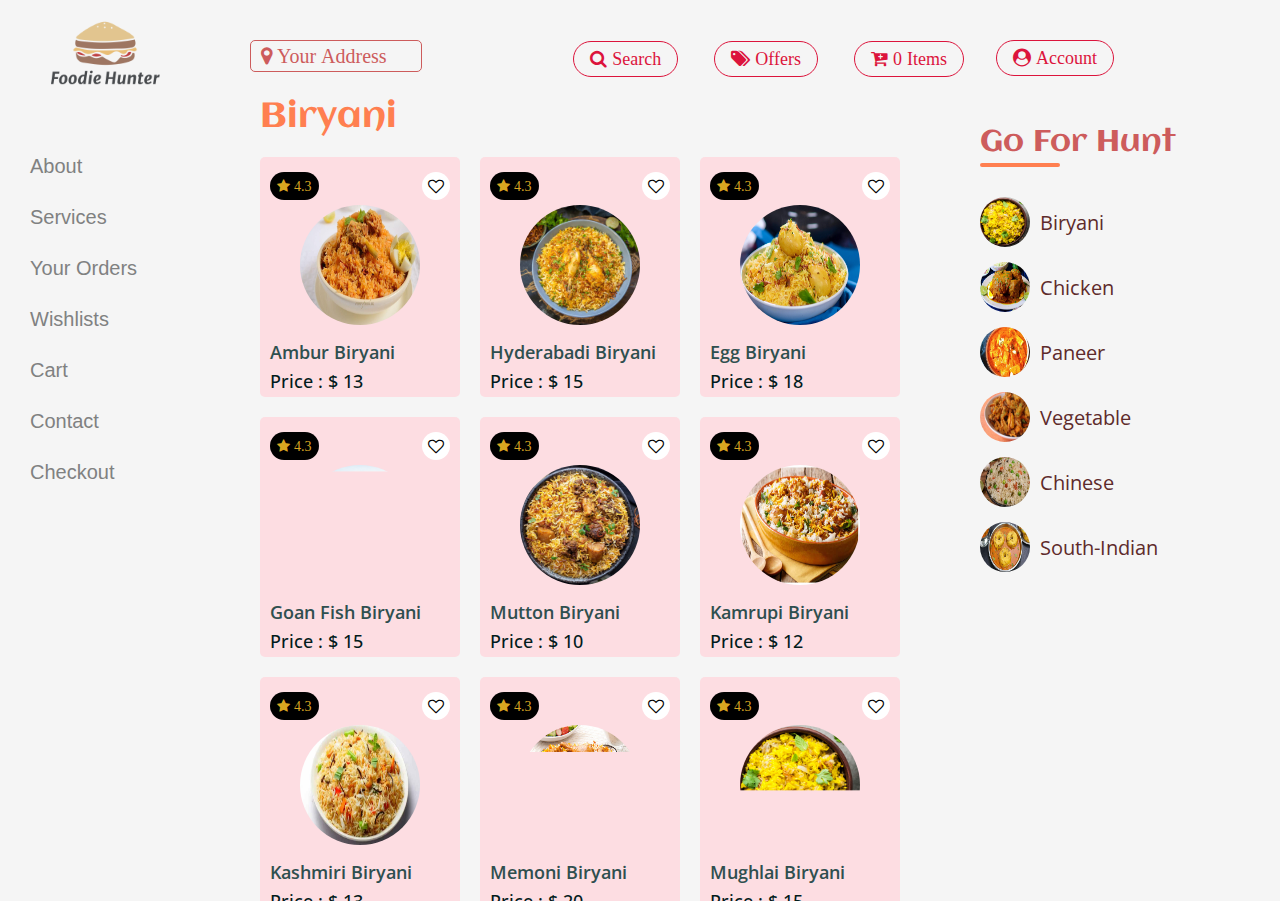
==== index.html @ ae6658ae "Add files via upload" ====
<!DOCTYPE html>
<html lang="en">
<head>
    <meta charset="UTF-8">
    <meta http-equiv="X-UA-Compatible" content="IE=edge">
    <meta name="viewport" content="width=device-width, initial-scale=1.0,viewport-fit=cover">
    <title>Food Website</title>
    <link rel="stylesheet" href="style.css">
    <link rel="stylesheet" href="https://cdnjs.cloudflare.com/ajax/libs/font-awesome/4.7.0/css/font-awesome.min.css">
</head>
<body>

    <!-- desktop view -->
    <div class="container" id="container">
        <div id="menu">
            <div class="title">
                <img src="images/foodie hunter.png" alt="">
            </div>
            <div class="menu-item">
                <a href="#">About</a>
                <a href="#">Services</a>
                <a href="#">Your Orders</a>
                <a href="#">Wishlists</a>
                <a href="#">Cart</a>
                <a href="#">Contact</a>
                <a href="#">Checkout</a>
            </div>
        </div>

        <div id="food-container">
            <div id="header">
                <div class="add-box">
                    <i class="fa fa-map-marker your-address" id="add-address"> Your Address</i>
                </div>
                <div class="util">
                    <i class="fa fa-search"> Search</i>
                    <i class="fa fa-tags"> Offers</i>
                    <i class="fa fa-cart-plus" id="cart-plus"> 0 Items</i>
                </div>
            </div>
            <div id="food-items" class="d-food-items">
                <div id="biryani" class="d-biryani">
                    <p id="category-name">Biryani</p>    
                </div>

                <div id="chicken" class="d-chicken">
                    <p id="category-name">Chicken Delicious</p>    
                </div>

                <div id="paneer" class="d-paneer">
                    <p id="category-name">Paneer Mania</p>
                </div>

                <div id="vegetable" class="d-vegetable">
                    <p id="category-name">Pure Veg Dishes</p> 
                </div>

                <div id="chinese" class="d-chinese">
                    <p id="category-name">Chinese Corner</p> 
                </div>

                <div id="south-indian" class="d-south-indian">
                    <p id="category-name">South Indian</p>
                </div>
            </div>

            <div id="cart-page" class="cart-toggle">
                <p id="cart-title">Cart Items</p>
                <p id="m-total-amount">Total Amout : 100</p>
                <table>
                    <thead>
                        <td>Item</td>
                        <td>Name</td>
                        <td>Quantity</td>
                        <td>Price</td>
                    </thead>
                    <tbody id="table-body">
                        
                    </tbody>
                </table>
                <div class="btn-box">
                    <button class="cart-btn">Checkout</button>
                </div>
            </div>
        </div>

        <div id="cart">
            <div class="taste-header">
                <div class="user">
                    <i class="fa fa-user-circle" id="circle"> Account</i>
                    
                </div>
            </div>
            <div id="category-list">
                <p class="item-menu">Go For Hunt</p>
                <div class="border"></div>                
            </div>
            <div id="checkout" class="cart-toggle">
                <p id="total-item">Total Item : 5</p>
                <p id="total-price"></p>
                <p id="delievery">Free delievery on $ 40</p>
                <button class="cart-btn">Checkout</button>
            </div>
        </div>
    </div>


    <!-- mobile view -->
    <div id="mobile-view" class="mobile-view">
        <div class="mobile-top">
            <div class="logo-box">
                <img src="images/foodielogo.png" alt="" id="logo">
                <i class="fa fa-map-marker your-address" id="m-add-address"> Your Address</i>
            </div>
            <div class="top-menu">
                <i class="fa fa-search"></i>
                <i class="fa fa-tag"></i>
                <i class="fa fa-heart-o"></i>
                <i class="fa fa-cart-plus" id="m-cart-plus"> 0</i>
            </div>
        </div>
        
        <div class="item-container">
            <div class="category-header" id="category-header">  
            </div>

            <div id="food-items" class="food-items">
                <div id="biryani" class="m-biryani">
                    <p id="category-name">Biryani</p>    
                </div>
                <div id="chicken" class="m-chicken">
                    <p id="category-name">Chicken Delicious</p>    
                </div>
                <div id="paneer" class="m-paneer">
                    <p id="category-name">Paneer Mania</p>
                </div>
                <div id="vegetable" class="m-vegetable">
                    <p id="category-name">Pure Veg Dishes</p> 
                </div>
                <div id="chinese" class="m-chinese">
                    <p id="category-name">Chinese Corner</p> 
                </div>
                <div id="south-indian" class="m-south-indian">
                    <p id="category-name">South Indian</p>
                </div>
            </div>            
        </div>

        <div class="mobile-footer">
            <p>Home</p>
            <p>Cart</p>
            <p>offers</p>
            <p>orders</p>
        </div>
        <script src="fooditem.js"></script>
    </div>
    
    <script src="Function.js" type="module"></script>
</body>
</html>
---- style.css ----
@import url('https://fonts.googleapis.com/css2?family=Open+Sans:wght@300&display=swap');

@import url('https://fonts.googleapis.com/css2?family=Aclonica&display=swap');

html{
    height: 100%;
}
body{
    margin: 0;
    padding: 0;
    box-sizing: border-box;
    font-family: 'Open Sans', sans-serif;
    height: 100%;
}
.container{
    display: grid;
    grid-template-columns: 250px 1fr 300px;
    min-height: 100vh;
    min-height: -webkit-fill-available;
    overflow: hidden;
}
#menu{
    background: whitesmoke;
}
.title{
    padding: 0 30px;
}
#menu img{
    width: 150px;
    height: 150px;
    border-radius: 50%;
    margin-top: -20px;
}
.title p{
    font-size: 40px;
    font-family: Verdana, Geneva, Tahoma, sans-serif;
    color: indianred;
    margin: 0;
}
.border{
    width: 80px;
    height: 4px;
    margin: 3px 0;
    margin-bottom: 30px;
    border-radius: 2px;
    background: coral;
}

.menu-item a{
    display: block;
    text-decoration: none;
    font-size: 20px;
    padding: 8px 30px;
    font-family: Verdana, Geneva, Tahoma, sans-serif;
    margin: 12px 0;
    color: rgb(128, 129, 129);
    font-weight: 300;
    
}
.menu-item a:hover{
    background: rgb(250, 212, 218);
}
#food-items{
    background: whitesmoke;
    overflow: auto;
    height: calc(100vh - 86px);
}
#header{
    display: flex;
    justify-content: space-between;
    align-items: center;
    padding-top: 40px;
    padding-bottom: 10px;
    position: sticky;
    top: 0;
    background: whitesmoke;
    z-index: 1;
}
::-webkit-scrollbar{
    display: none;
}
#header .address{
    font-size: 20px;
    
}
#map{
    font-size: 25px;
    color: red;
}
.your-address{
    border: 1px solid indianred;
    color: indianred;
    padding: 5px 10px;
    border-radius: 5px;
    width: 150px;
    overflow: hidden;
    white-space: nowrap;
    text-overflow: ellipsis;
    cursor: pointer;
}
.add-box i{
    font-size: 20px;
}

#header i:hover{
    background-color: indianred;
    color: white;
}

#header select{
    width: 150px;
    overflow: hidden;
    border: none;
    outline: none;
    background: none;
    color: rosybrown;
    padding: 0 5px;
}
.food-items{
    display: none;
}
.cart-toggle{
    display: block;
}
.util i,.user i{
    font-size: 18px;
    margin: 0 16px;
    border: 1px solid crimson;
    padding: 8px 16px;
    color: crimson;
    border-radius: 20px;
    cursor: pointer;
}

.user i:hover{
    background-color: indianred;
    color: white;
}

.util i:active{
    color: white;
    background: crimson;
}
#biryani,#paneer,#chicken,#vegetable,#chinese,#south-indian{
    margin-top: 40px;   
}
#paneer #item-card,#vegetable #item-card{
    background: rgb(218, 253, 188);
}
#chinese #item-card,#south-indian #item-card{
    background: rgb(221, 243, 243);
}
#category-name,.item-menu{
    margin: 10px;
    font-size: 35px;   
    color: coral;
    font-family: 'Aclonica', sans-serif;
}
#item-card{
    width: 180px;
    height: 220px;
    padding: 10px;
    margin: 10px;
    display: inline-block;
    border-radius: 5px;
    background: rgb(253, 221, 226);
    cursor: pointer;
    transition: 0.5s all step-end;
}
#item-card:hover img{
    transform: scale(1.2);
}
#card-top{
    display: flex;
    margin: 5px 0;
    justify-content: space-between;
}
#rating{
    padding: 7px;
    color: goldenrod;
    background: black;
    font-size: 14px;
    border-radius: 15px;
}
.fa-heart-o{
    padding: 6px;
    border-radius: 50%;
    background: white;
    cursor: pointer;
}
.toggle-heart{
background: orangered;
color: white; 
}
#item-card img{
    width: 120px;
    height: 120px;
    border-radius: 50%;
    margin: auto;
    display: block;
    margin-bottom: 15px;
    transition: 0.5s all ease-in-out;
}
#item-name{
    margin: 5px 0;
    font-weight: 600;
    color: darkslategray;
    font-size: 18px;
}
#item-price{
    margin: 0;
    color: rgb(2, 27, 27);
    font-weight: 500;
    font-size: 18px;
}

.food-items{
    display: none;
}
.cart-toggle{
    display: none;
}
#cart-page{
    background: white;
    margin: 40px 10px;
    margin-right: 50px;
    padding: 20px 30px;
    padding-bottom: 30px;
    position: relative;
}
#cart-title{
    font-size: 35px;
    margin: 0;
    color: indianred;
}
#cart-page table{
    width: 100%;
    margin-top: 20px;
    text-align: center;
}
#cart-page table thead td{
    font-size: 25px;
    padding-bottom: 10px;
}

.cart-btn{
    outline: none;
    border: none;
    background: crimson;
    color: white;
    padding: 10px 25px;
    border-radius: 20px;
    font-size: 18px;
    text-transform: uppercase;
    bottom: 30px;
    margin: 15px 0;
    cursor: pointer;
}
#cart-page table tbody td{
    padding: 10px 0;
    font-size: 20px;
}
#cart-page table tbody button{
    outline: none;
    border: none;
    font-size: 16px;
    background: none;
    background: lightcoral;
    color: white;
    border-radius: 3px;
    cursor: pointer;
    margin: 0 5px;
}
#cart-page table tbody img{
    width: 75px;
    height: 75px;
    border-radius: 50%;
}
#checkout{
    text-align: center;
    margin: 40px auto;
    border-radius: 5px;
    background: white;
    padding: 10px 20px;
}
#checkout p{
    margin: 15px 0;
    float: left;
}
#total-price,#total-item{
    font-size: 25px;
    color: indianred;
}
#delievery{
    font-size: 20px;
    color: limegreen;
}
#cart{
    background: whitesmoke;
    padding-right: 30px;
    overflow-y: scroll;
}

.item-menu{
    margin: 0;
    font-size: 30px;
    margin-top: 40px;
    color: indianred;
    background: whitesmoke;
    
}
.list-card{
    display: flex;
    align-items: center;
    margin-top: 15px;
    border-radius: 25px;
    cursor: pointer;
    transition: 0.3s all ease-in-out;
}
.list-card:hover{
    background: rgb(255, 216, 222);
}
.list-card:hover img{
    transition: 0.5s all ease-in-out;
    transform: scale(1.2);
}
.list-card img{
    width: 50px;
    height: 50px;
    border-radius: 50%;
}
.list-name{
    font-size: 20px;
    margin: 0 10px;
    text-decoration: none;
    text-transform: capitalize;
    color: rgb(94, 43, 43);
}
.taste-header{
    padding-top: 40px;
    padding-bottom: 10px;
    position: sticky;
    top: 0;
    background: whitesmoke;
}
#mobile-view{
    display: none;
}
#biryani{
    margin-top: 10px;
}
#m-total-amount{
    display: none;
}
@media screen and (max-width : 800px) and (-webkit-min-device-pixel-ratio: 2){
    .container{
        display: none;
    }
    #mobile-view{
        display: grid;
        grid-template-rows: 120px 1fr 50px;
        height: 100%;
        overflow: hidden;
        
        width: 100vw;
    }
    .mobile-top{
        padding: 5px 15px;
        background: white;
        z-index: 1;
    }
    .item-container{
        overflow-y: scroll;
    }
    .logo-box,.top-menu{
        display: flex;
        justify-content: space-between;
        align-items: center;
    }
    #logo{
        width: 90px;
        height: 70px;
    }
    .logo-box .your-address{
        font-size: 18px;
        width: 150px;
        color: crimson;
        text-transform: capitalize;
        white-space: nowrap;
        overflow: hidden;
        text-overflow: ellipsis;
    }
    .top-menu{

        color: indianred;
    }
    .top-menu i{
        font-size: 20px;
        cursor: pointer;
        padding: 12px 5px ;
        border-radius: 50%;
    }
    
    .m-cart-toggle{
        color: white;
        background: lightcoral;
    }
    .category-header{
        display: flex;
        width: 100vw;
        overflow-x: scroll;
        position: sticky;
        top: 0;
        background: white;
        z-index: 1;
        border-bottom: 1px solid rgb(219, 219, 219);
        margin: 0;
        transform: translateZ(0);
        -webkit-transform: translateZ(0);
    }
    .toggle-category{
        display: none;
        position: relative;
    }
    .list-card{
        margin: 0 10px;
        text-align: center;
    }
    .list-card img{
        width: 60px;
        height: 60px;
        border-radius: 50%;
    }
    .list-card:hover{
        background: none;
    }
    .list-card:hover img{
        transform: none;
        transition: none;
    }
    .list-name{
        margin: 5px 0;
        color: coral;
        width: max-content;
        font-size: 16px;
    }
    #food-items{        
        padding: 5px 10px;
    }

    .mobile-footer{
        display: flex;
        justify-content: space-between;
        align-items: center;
        padding: 5px 15px;
        background: white;
        border-top: 1px solid rgb(219, 219, 219);
    }
    .mobile-footer{
        color: indianred;
        text-transform: uppercase;
        font-size: 16px;
        position: static;
    }
    #category-name{
        font-size: 25px;
        font-family: 'Aclonica', sans-serif;
    }
    #item-card{
        width: 150px;
        height: 200px;
    }
    #item-card img{
        width: 100px;
        height: 100px;
    }
    #item-name,#item-price{
        font-size: 16px;
    }
    .list-card{
        flex-direction: column;
    }
    #cart-page{
        margin: 3px 0;
        padding: 10px 5px;
        padding-bottom: 30px;
        border-top: 1px solid rgb(219, 219, 219);
    }
    #cart-page table thead td{
        font-size: 20px;
    }
    #cart-page table tbody td{
        font-size: 18px;
    }
    #cart-page table tbody img{
        width: 60px;
        height: 60px;
    }
    #cart-title{
        font-size: 25px;
        display: inline-block;
        font-family: 'Aclonica', sans-serif;
    }
    #m-total-amount{
        display: inline-block;
        color: lightcoral;
        padding: 5px 10px;
        margin: 0;
        border:  1px solid lightcoral;
        float: right;
    }
    .cart-btn{
        font-size: 14px;
        background: lightcoral;
        padding: 8px 15px;
        margin: auto;
        
    }
    .btn-box{
        text-align: center;
    }
    
}

@media screen and (max-width : 400px) and (-webkit-min-device-pixel-ratio: 2){
    #mobile-view{
        min-height: -webkit-fill-available;
    }
    #item-card{
        height: 200px;
        width: 140px;
    }
    #food-items{
        padding: 0;
    }
}
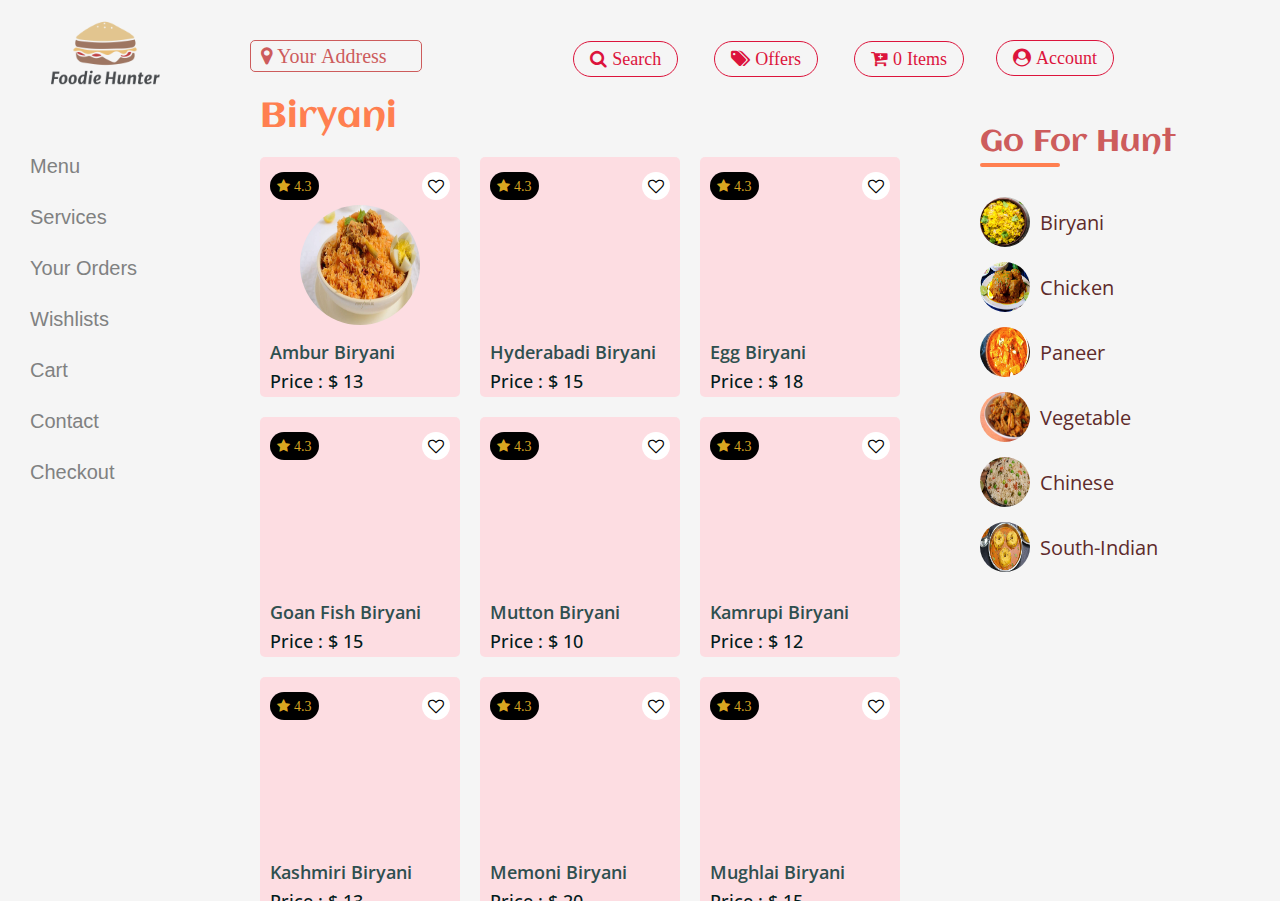
==== commit 60354477: "Update index.html" ====
--- a/index.html
+++ b/index.html
@@ -17,7 +17,7 @@
                 <img src="images/foodie hunter.png" alt="">
             </div>
             <div class="menu-item">
-                <a href="#">About</a>
+                <a href="#">Menu</a>
                 <a href="#">Services</a>
                 <a href="#">Your Orders</a>
                 <a href="#">Wishlists</a>
@@ -98,7 +98,7 @@
             <div id="checkout" class="cart-toggle">
                 <p id="total-item">Total Item : 5</p>
                 <p id="total-price"></p>
-                <p id="delievery">Free delievery on $ 40</p>
+                <p id="delievery">Free delievery minimum order @399</p>
                 <button class="cart-btn">Checkout</button>
             </div>
         </div>
@@ -157,4 +157,4 @@
     
     <script src="Function.js" type="module"></script>
 </body>
-</html>+</html>
